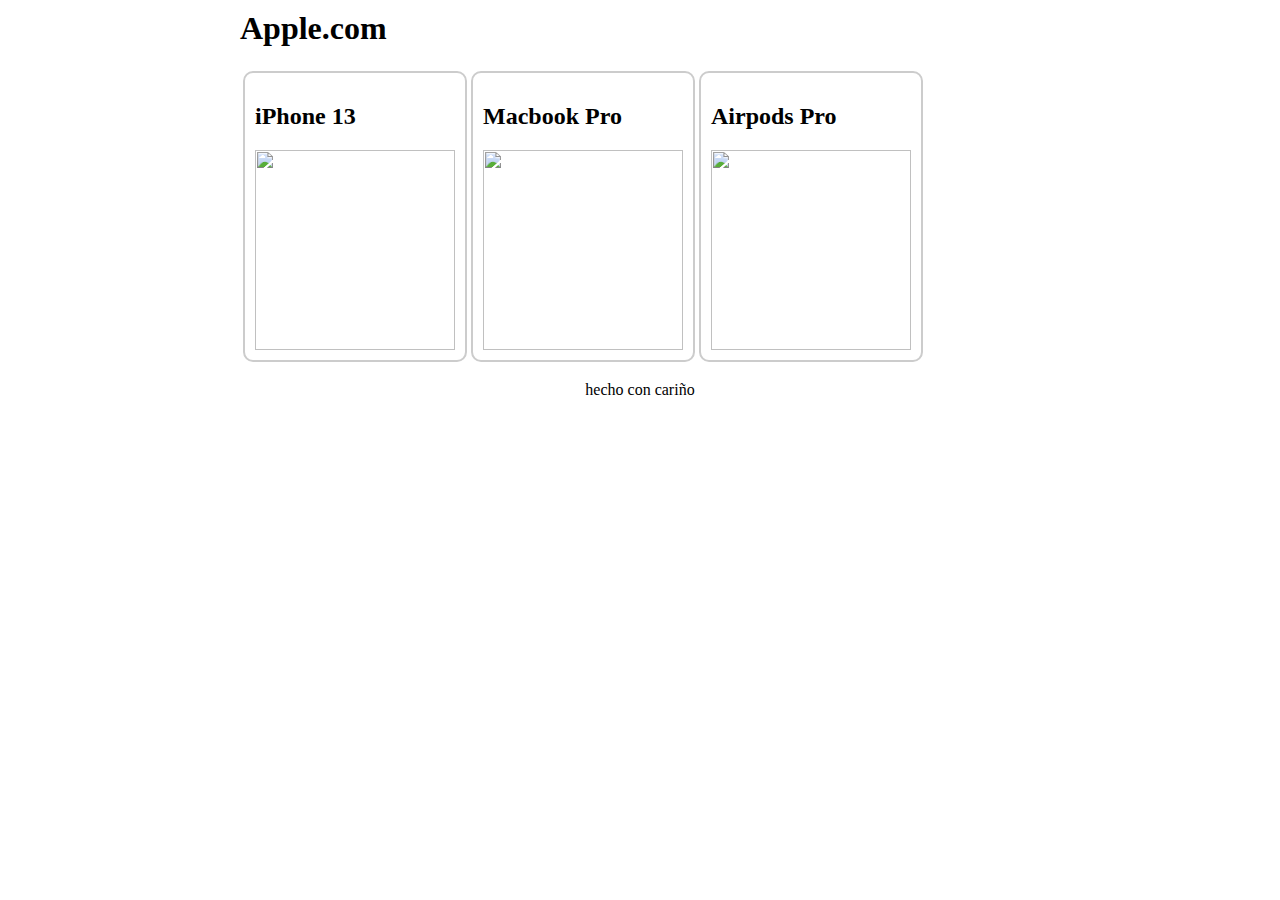
==== index.html @ 7ceeaa9e "primer html" ====
<html>
    <head>
        <title>
            Inicio
        </title>
    </head>
    <body>
        <div style="width: 800px; margin: 10px auto;" >
            <header>
                <h1>Apple.com</h1>
            </header>
            <main>
                <table>
                    <tr>
                        <td>
                            <div style="border: 2px solid #ccc; border-radius: 10px; padding: 10px;">
                                <h2>iPhone 13</h2>
                                <img width="200px" src="https://images.unsplash.com/photo-1632633173522-47456de71b76?ixlib=rb-1.2.1&ixid=MnwxMjA3fDB8MHxwaG90by1wYWdlfHx8fGVufDB8fHx8&auto=format&fit=crop&w=871&q=80">
                            </div>
                        </td>
                        <td>
                            <div style="border: 2px solid #ccc; border-radius: 10px; padding: 10px;">
                                <h2>Macbook Pro</h2>
                                <img width="200px" src="https://images.unsplash.com/photo-1615750185825-fc85c6aba18d?ixlib=rb-1.2.1&ixid=MnwxMjA3fDB8MHxwaG90by1wYWdlfHx8fGVufDB8fHx8&auto=format&fit=crop&w=870&q=80" alt="">
                            </div>
                        </td>
                        <td>
                            <div style="border: 2px solid #ccc; border-radius: 10px; padding: 10px;">
                                <h2>Airpods Pro</h2>
                                <img width="200px" src="https://images.unsplash.com/photo-1600294037681-c80b4cb5b434?ixlib=rb-1.2.1&ixid=MnwxMjA3fDB8MHxwaG90by1wYWdlfHx8fGVufDB8fHx8&auto=format&fit=crop&w=870&q=80" alt="">
                            </div>
                        </td>
                    </tr>
                </table>
            
        </div>
            
           
            
                             
        </main>
        <footer>
<p style="text-align: center;">hecho con cariño</p>
        </footer>
        
        
        
    </body>
</html>
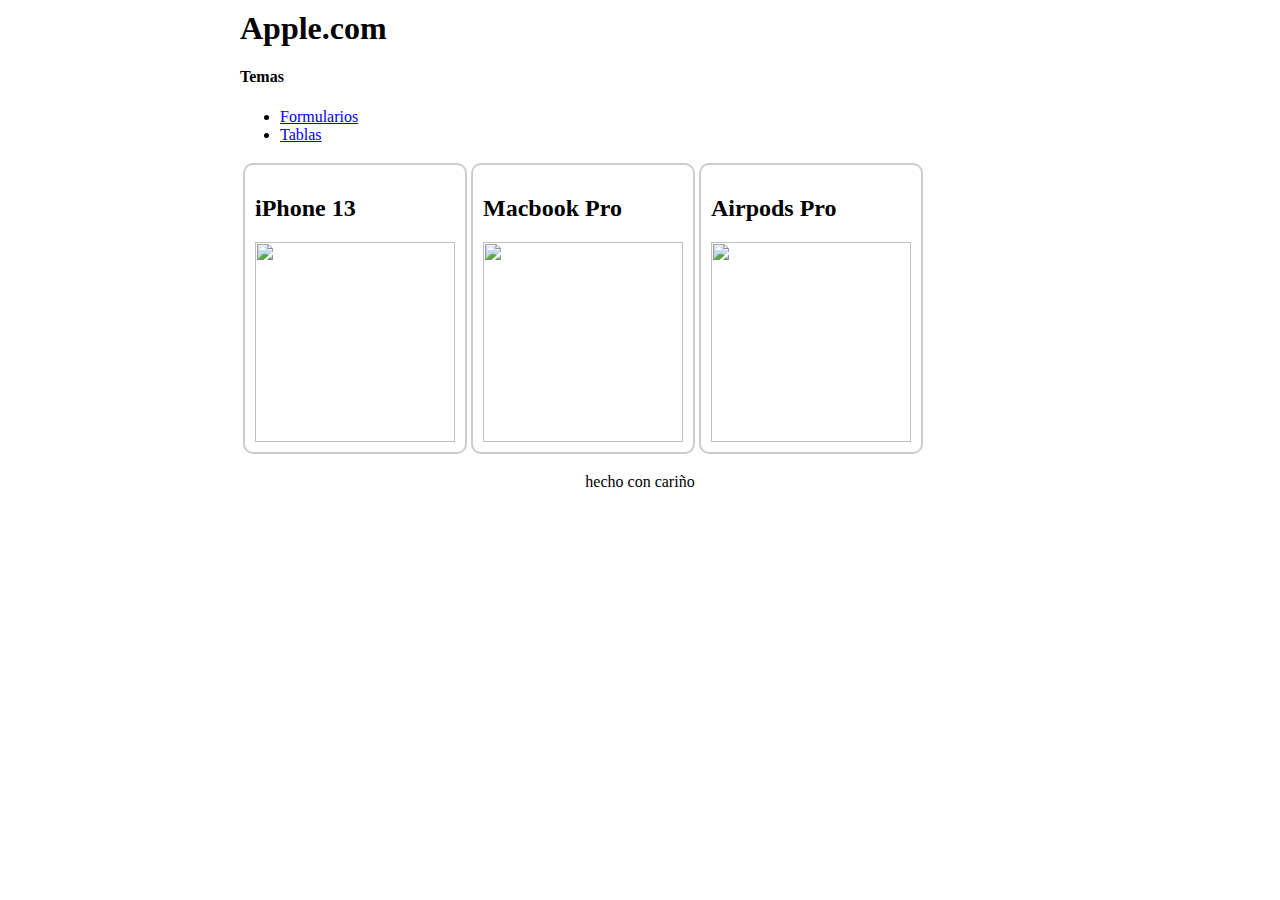
==== commit 73eb503a: "Aplle" ====
--- a/index.html
+++ b/index.html
@@ -10,6 +10,17 @@
                 <h1>Apple.com</h1>
             </header>
             <main>
+                <div>
+                    <h4>Temas</h4>
+                    <ul>
+                      <li>
+                        <a href="./formulario.html">Formularios</a>
+                      </li>
+                      <li>
+                        <a href="./tablas.html">Tablas</a>
+                      </li>
+                    </ul>
+                  </div>
                 <table>
                     <tr>
                         <td>
@@ -34,8 +45,8 @@
                 </table>
             
         </div>
-            
-           
+         
+         
             
                              
         </main>
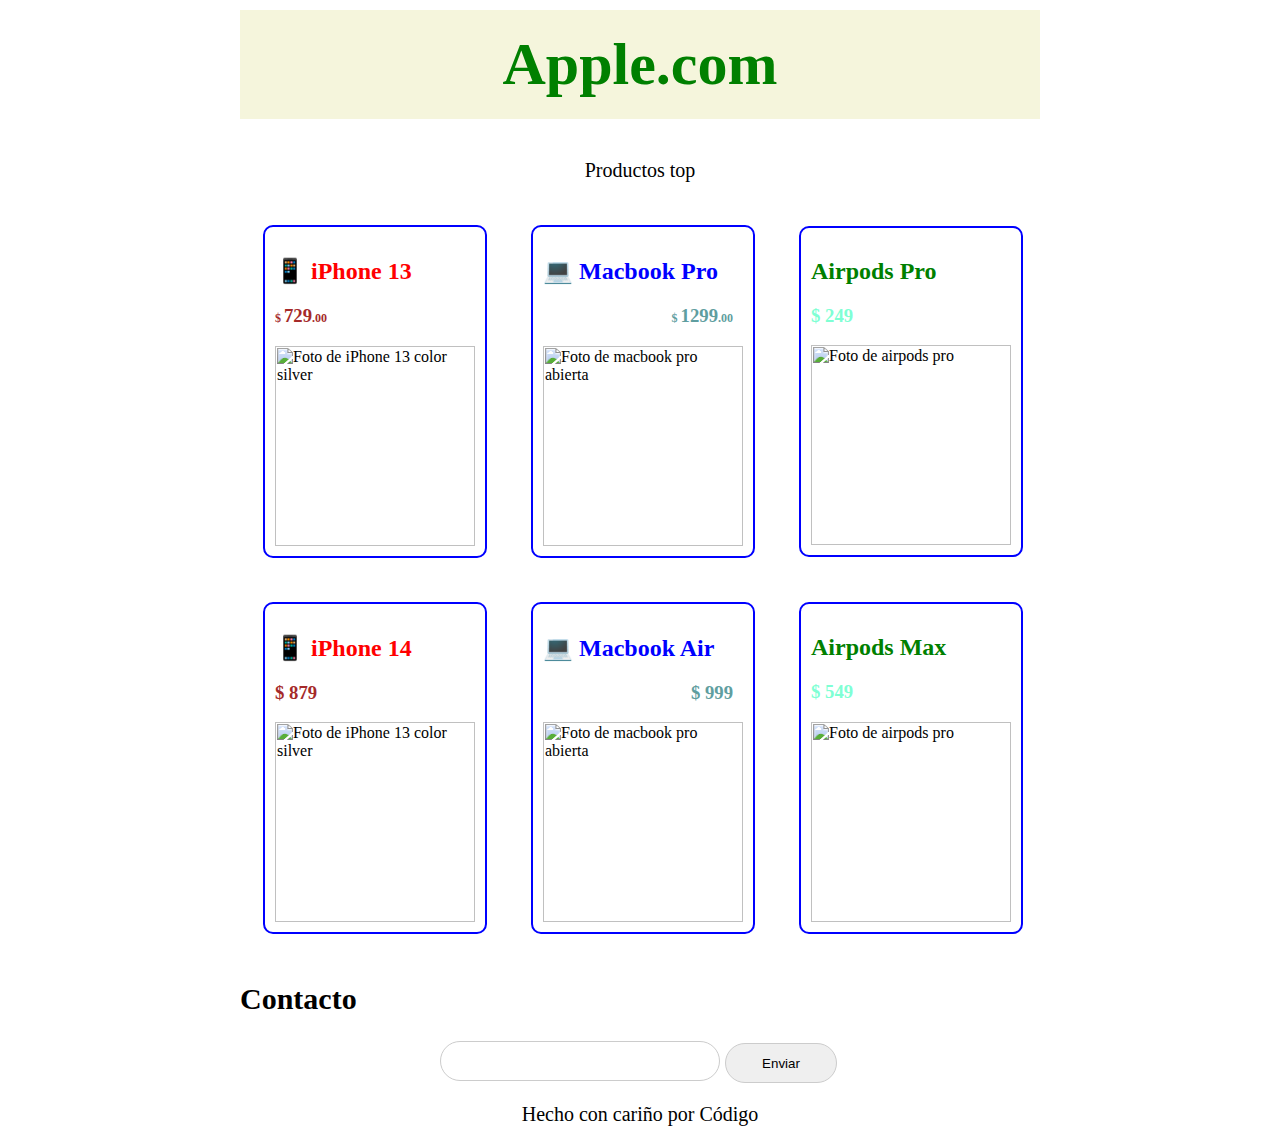
==== commit b45671c6: "actualizacion" ====
--- a/index.html
+++ b/index.html
@@ -1,60 +1,111 @@
 <html>
-    <head>
-        <title>
-            Inicio
-        </title>
-    </head>
-    <body>
-        <div style="width: 800px; margin: 10px auto;" >
-            <header>
-                <h1>Apple.com</h1>
-            </header>
-            <main>
-                <div>
-                    <h4>Temas</h4>
-                    <ul>
-                      <li>
-                        <a href="./formulario.html">Formularios</a>
-                      </li>
-                      <li>
-                        <a href="./tablas.html">Tablas</a>
-                      </li>
-                    </ul>
-                  </div>
-                <table>
-                    <tr>
-                        <td>
-                            <div style="border: 2px solid #ccc; border-radius: 10px; padding: 10px;">
-                                <h2>iPhone 13</h2>
-                                <img width="200px" src="https://images.unsplash.com/photo-1632633173522-47456de71b76?ixlib=rb-1.2.1&ixid=MnwxMjA3fDB8MHxwaG90by1wYWdlfHx8fGVufDB8fHx8&auto=format&fit=crop&w=871&q=80">
-                            </div>
-                        </td>
-                        <td>
-                            <div style="border: 2px solid #ccc; border-radius: 10px; padding: 10px;">
-                                <h2>Macbook Pro</h2>
-                                <img width="200px" src="https://images.unsplash.com/photo-1615750185825-fc85c6aba18d?ixlib=rb-1.2.1&ixid=MnwxMjA3fDB8MHxwaG90by1wYWdlfHx8fGVufDB8fHx8&auto=format&fit=crop&w=870&q=80" alt="">
-                            </div>
-                        </td>
-                        <td>
-                            <div style="border: 2px solid #ccc; border-radius: 10px; padding: 10px;">
-                                <h2>Airpods Pro</h2>
-                                <img width="200px" src="https://images.unsplash.com/photo-1600294037681-c80b4cb5b434?ixlib=rb-1.2.1&ixid=MnwxMjA3fDB8MHxwaG90by1wYWdlfHx8fGVufDB8fHx8&auto=format&fit=crop&w=870&q=80" alt="">
-                            </div>
-                        </td>
-                    </tr>
-                </table>
-            
+  <head>
+    <title>Inicio</title>
+    <link rel="stylesheet" href="./css/styles.css">
+  </head>
+  <body>
+    <div style="width: 800px; margin: 10px auto">
+      <header style="font-size: 20px;">
+        <h1>Apple.com</h1>
+        <p style="text-align: center">Productos top</p>
+      </header>
+      <main>
+        <div id="div_temas">
+          <h4>Temas</h4>
+          <ul>
+            <li>
+              <a href="./formulario.html">Formularios</a>
+            </li>
+            <li>
+              <a href="./tablas.html">Tablas</a>
+            </li>
+          </ul>
         </div>
-         
-         
-            
-                             
-        </main>
-        <footer>
-<p style="text-align: center;">hecho con cariño</p>
-        </footer>
-        
-        
-        
-    </body>
+        <table>
+          <tr>
+            <td>
+              <div class="product_cell celular">
+                <h2>iPhone 13</h2>
+                <h3 class="price">729</h3>
+                <img
+                  width="200px"
+                  src="https://images.unsplash.com/photo-1632633173522-47456de71b76?ixlib=rb-1.2.1&ixid=MnwxMjA3fDB8MHxwaG90by1wYWdlfHx8fGVufDB8fHx8&auto=format&fit=crop&w=871&q=80"
+                  alt="Foto de iPhone 13 color silver"
+                />
+              </div>
+            </td>
+            <td>
+              <div class="product_cell laptop">
+                <h2>Macbook Pro</h2>
+                <h3 class="price">1299</h3>
+                <img
+                  width="200px"
+                  src="https://images.unsplash.com/photo-1615750185825-fc85c6aba18d?ixlib=rb-1.2.1&ixid=MnwxMjA3fDB8MHxwaG90by1wYWdlfHx8fGVufDB8fHx8&auto=format&fit=crop&w=870&q=80"
+                  alt="Foto de macbook pro abierta"
+                />
+              </div>
+            </td>
+            <td>
+              <div class="product_cell audifono">
+                <h2>Airpods Pro</h2>
+                <h3>$ 249</h3>
+                <img
+                  width="200px"
+                  src="https://images.unsplash.com/photo-1600294037681-c80b4cb5b434?ixlib=rb-1.2.1&ixid=MnwxMjA3fDB8MHxwaG90by1wYWdlfHx8fGVufDB8fHx8&auto=format&fit=crop&w=870&q=80"
+                  alt="Foto de airpods pro"
+                />
+              </div>
+            </td>
+          </tr>
+          <tr>
+            <td>
+              <div class="product_cell celular">
+                <h2>iPhone 14</h2>
+                <h3>$ 879</h3>
+                <img
+                  width="200px"
+                  src="https://images.unsplash.com/photo-1653921167679-7676ed531a58?ixlib=rb-1.2.1&ixid=MnwxMjA3fDB8MHxwaG90by1wYWdlfHx8fGVufDB8fHx8&auto=format&fit=crop&w=1031&q=80"
+                  alt="Foto de iPhone 13 color silver"
+                />
+              </div>
+            </td>
+            <td>
+              <div class="product_cell laptop">
+                <h2>Macbook Air</h2>
+                <h3>$ 999</h3>
+                <img
+                  width="200px"
+                  src="https://images.unsplash.com/photo-1532198528077-0d9e4ca9bb40?ixlib=rb-1.2.1&ixid=MnwxMjA3fDB8MHxwaG90by1wYWdlfHx8fGVufDB8fHx8&auto=format&fit=crop&w=847&q=80"
+                  alt="Foto de macbook pro abierta"
+                />
+              </div>
+            </td>
+            <td>
+              <div class="product_cell audifono">
+                <h2>Airpods Max</h2>
+                <h3>$ 549</h3>
+                <img
+                  width="200px"
+                  src="https://images.unsplash.com/photo-1625245488600-f03fef636a3c?ixlib=rb-1.2.1&ixid=MnwxMjA3fDB8MHxwaG90by1wYWdlfHx8fGVufDB8fHx8&auto=format&fit=crop&w=1074&q=80"
+                  alt="Foto de airpods pro"
+                />
+              </div>
+            </td>
+          </tr>
+        </table>
+        <section>
+          <h2>Contacto</h2>
+          <div class="div_form">
+            <form action="#">
+              <input type="text" name="" id="">
+              <button type="submit">Enviar</button>
+            </form>
+          </div>
+        </section>
+      </main>
+      <footer>
+        <p style="text-align: center">Hecho con cariño por Código</p>
+      </footer>
+    </div>
+  </body>
 </html>--- a/css/styles.css
+++ b/css/styles.css
@@ -0,0 +1,109 @@
+:root {
+    font-size: 20px;
+}
+
+h1 {
+    color: green;
+    background-color: beige;
+    padding: 20px;
+    text-align: center;
+    font-size: 3rem;
+}
+#div_temas {
+    display: none;
+}
+
+
+.product_cell {
+    border: 2px solid blue;
+    border-radius: 10px;
+    padding: 10px;
+    margin: 20px;
+}
+
+.product_cell:hover {
+    border: 4px dashed red;
+    box-shadow: 0px 0px 10px red;
+    cursor: grab;
+}
+
+.product_cell:hover > img {
+    opacity: 50%;
+    border: 4px solid black;
+}
+
+.laptop > h2 {
+    color: blue;
+}
+.laptop > h2::before {
+    content: "💻 ";
+}
+.laptop > h3 {
+    color:cadetblue;
+    text-align: right;
+    padding-right: 10px;
+}
+
+.celular > h2 {
+    color: red;
+}
+.celular > h2::before {
+    content: "📱 ";
+}
+.celular > h3 {
+    color: brown;
+}
+
+.audifono > h2 {
+    color: green;
+}
+.audifono > h3 {
+    color: aquamarine;
+}
+
+/* Estilos para el formulario */
+.div_form {
+    width: 400px;
+    margin: 20px auto;
+}
+
+.div_form > form > input {
+    height: 40px;
+    border: 1px solid #ccc;
+    border-radius: 20px;
+    width: 70%;
+    font-size: 20px;
+    padding-left: 20px;
+    outline: none;
+}
+
+.div_form > form > input:focus {
+    border: 2px solid blue;
+}
+
+.div_form > form > button {
+    height: 40px;
+    border: 1px solid #ccc;
+    border-radius: 20px;
+    width: 28%;
+    outline: none;
+}
+.div_form > form > button:hover {
+    background-color: #666;
+    border: none;
+    color: #fff;
+    cursor: pointer;
+}
+.div_form > form > button:focus {
+    border: 2px solid red;
+}
+
+/* Pseudo-elementos */
+.price::before {
+    content: "$ ";
+    font-size: 12px;
+}
+.price::after {
+    content: ".00";
+    font-size: 12px;
+}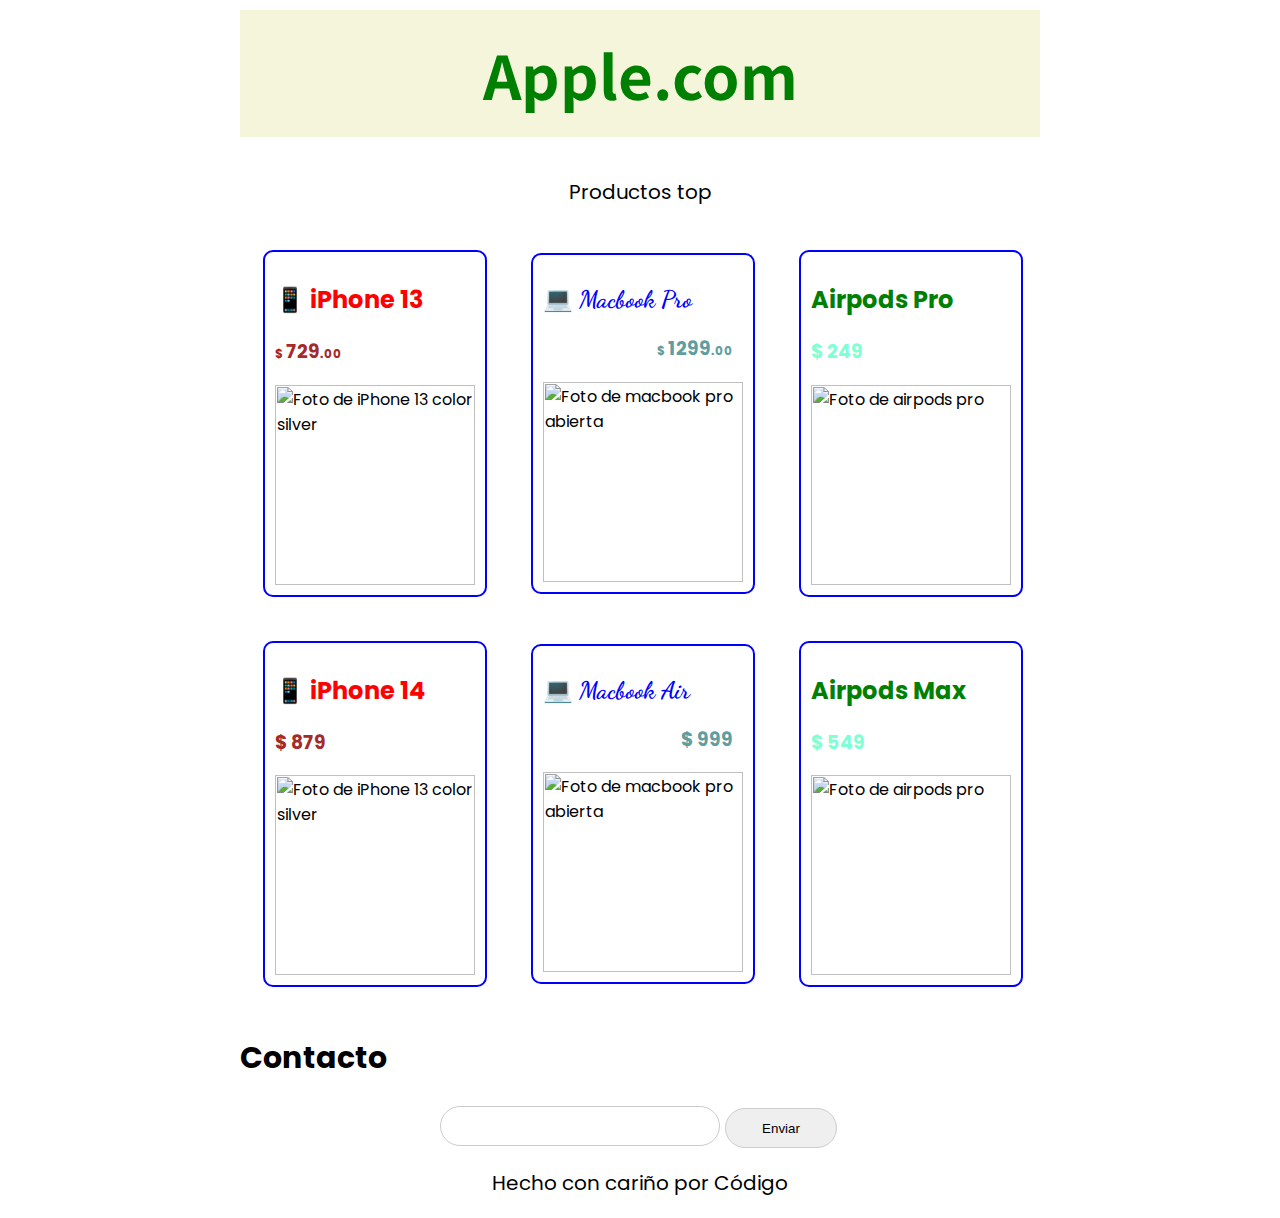
==== commit 1ecb0dd0: "15 de setiembre" ====
--- a/index.html
+++ b/index.html
@@ -1,11 +1,32 @@
 <html>
   <head>
     <title>Inicio</title>
-    <link rel="stylesheet" href="./css/styles.css">
+    <link rel="preconnect" href="https://fonts.googleapis.com" />
+    <link rel="preconnect" href="https://fonts.gstatic.com" crossorigin />
+
+    <!-- Poppins -->
+    <link
+      href="https://fonts.googleapis.com/css2?family=Poppins:ital,wght@0,100;0,200;0,300;0,400;0,500;0,600;0,700;0,800;0,900;1,100;1,200;1,300;1,400;1,500;1,600;1,700;1,800;1,900&display=swap"
+      rel="stylesheet"
+    />
+
+    <!-- Noto Sans JP -->
+    <link
+      href="https://fonts.googleapis.com/css2?family=Noto+Sans+JP:wght@100;300;400;500;700;900&display=swap"
+      rel="stylesheet"
+    />
+
+    <!-- Dancing -->
+    <link
+      href="https://fonts.googleapis.com/css2?family=Dancing+Script:wght@400;500;600;700&family=Noto+Sans+JP:wght@100;300;400;500;700;900&display=swap"
+      rel="stylesheet"
+    />
+
+    <link rel="stylesheet" href="./css/styles.css" />
   </head>
   <body>
     <div style="width: 800px; margin: 10px auto">
-      <header style="font-size: 20px;">
+      <header style="font-size: 20px">
         <h1>Apple.com</h1>
         <p style="text-align: center">Productos top</p>
       </header>
@@ -97,7 +118,7 @@
           <h2>Contacto</h2>
           <div class="div_form">
             <form action="#">
-              <input type="text" name="" id="">
+              <input type="text" name="" id="" />
               <button type="submit">Enviar</button>
             </form>
           </div>
@@ -108,4 +129,4 @@
       </footer>
     </div>
   </body>
-</html>+</html>
--- a/css/styles.css
+++ b/css/styles.css
@@ -1,73 +1,82 @@
 :root {
     font-size: 20px;
-}
-
-h1 {
+  }
+  
+  /* Vamos a usar la fuente que acabamos de importar */
+  
+  /* Segun los principios de css las fuentes vienen de la pc (computadora) */
+  /* Si la primera fuente no funciona va a tomar la de respaldo */
+  body {
+    font-family: "Poppins", sans-serif, Helvetica;
+  }
+  
+  h1 {
     color: green;
     background-color: beige;
     padding: 20px;
     text-align: center;
+    font-family: "Noto Sans JP", sans-serif;
     font-size: 3rem;
-}
-#div_temas {
+  }
+  #div_temas {
     display: none;
-}
-
-
-.product_cell {
+  }
+  
+  .product_cell {
     border: 2px solid blue;
     border-radius: 10px;
     padding: 10px;
     margin: 20px;
-}
-
-.product_cell:hover {
+  }
+  
+  .product_cell:hover {
     border: 4px dashed red;
     box-shadow: 0px 0px 10px red;
     cursor: grab;
-}
-
-.product_cell:hover > img {
+  }
+  
+  .product_cell:hover > img {
     opacity: 50%;
     border: 4px solid black;
-}
-
-.laptop > h2 {
+  }
+  
+  .laptop > h2 {
     color: blue;
-}
-.laptop > h2::before {
+    font-family: "Dancing Script", cursive;
+  }
+  .laptop > h2::before {
     content: "💻 ";
-}
-.laptop > h3 {
-    color:cadetblue;
+  }
+  .laptop > h3 {
+    color: cadetblue;
     text-align: right;
     padding-right: 10px;
-}
-
-.celular > h2 {
+  }
+  
+  .celular > h2 {
     color: red;
-}
-.celular > h2::before {
+  }
+  .celular > h2::before {
     content: "📱 ";
-}
-.celular > h3 {
+  }
+  .celular > h3 {
     color: brown;
-}
-
-.audifono > h2 {
+  }
+  
+  .audifono > h2 {
     color: green;
-}
-.audifono > h3 {
+  }
+  .audifono > h3 {
     color: aquamarine;
-}
-
-/* Estilos para el formulario */
-.div_form {
+  }
+  
+  /* Estilos para el formulario */
+  .div_form {
     width: 400px;
     margin: 20px auto;
-}
-
-.div_form > form > input {
+  }
+  
+  .div_form > form > input {
     height: 40px;
     border: 1px solid #ccc;
     border-radius: 20px;
@@ -75,35 +84,35 @@
     font-size: 20px;
     padding-left: 20px;
     outline: none;
-}
-
-.div_form > form > input:focus {
+  }
+  
+  .div_form > form > input:focus {
     border: 2px solid blue;
-}
-
-.div_form > form > button {
+  }
+  
+  .div_form > form > button {
     height: 40px;
     border: 1px solid #ccc;
     border-radius: 20px;
     width: 28%;
     outline: none;
-}
-.div_form > form > button:hover {
+  }
+  .div_form > form > button:hover {
     background-color: #666;
     border: none;
     color: #fff;
     cursor: pointer;
-}
-.div_form > form > button:focus {
+  }
+  .div_form > form > button:focus {
     border: 2px solid red;
-}
-
-/* Pseudo-elementos */
-.price::before {
+  }
+  
+  /* Pseudo-elementos */
+  .price::before {
     content: "$ ";
     font-size: 12px;
-}
-.price::after {
+  }
+  .price::after {
     content: ".00";
     font-size: 12px;
-}+  }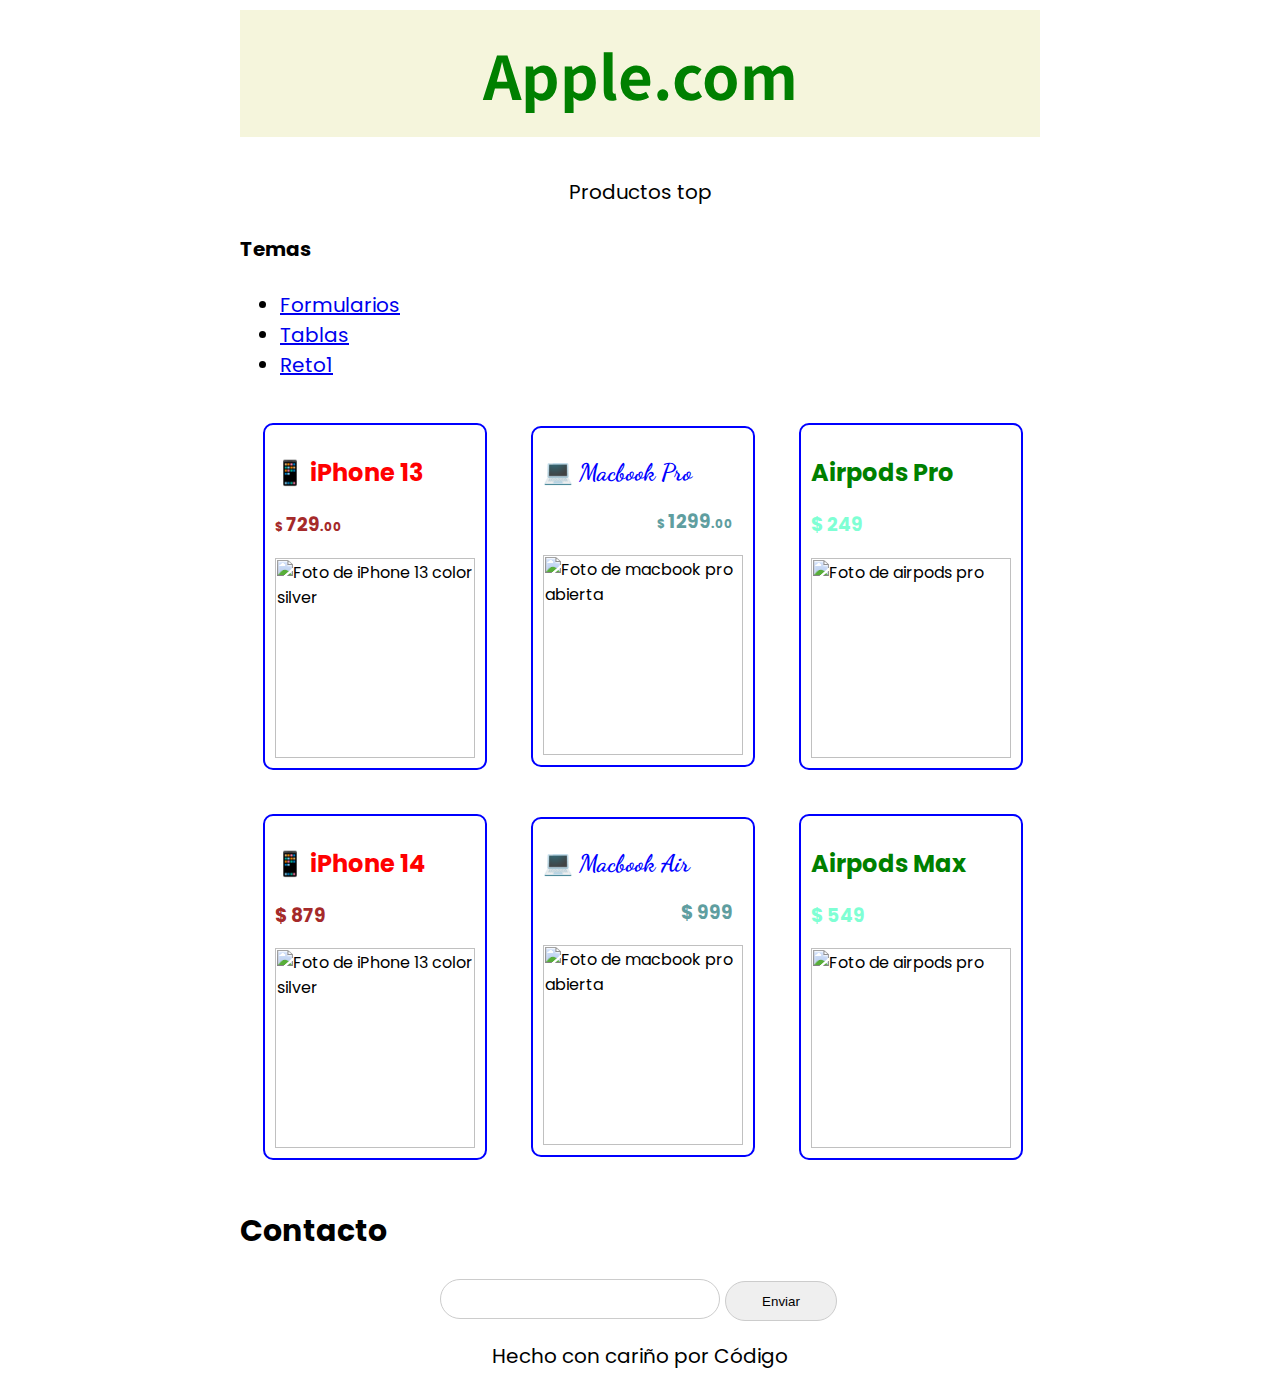
==== commit 481b0d98: "Reto cumplido" ====
--- a/index.html
+++ b/index.html
@@ -39,6 +39,9 @@
             </li>
             <li>
               <a href="./tablas.html">Tablas</a>
+            </li>
+            <li>
+              <a href="./reto1.html">Reto1</a>
             </li>
           </ul>
         </div>
--- a/css/styles.css
+++ b/css/styles.css
@@ -19,7 +19,7 @@
     font-size: 3rem;
   }
   #div_temas {
-    display: none;
+    display: block;
   }
   
   .product_cell {
